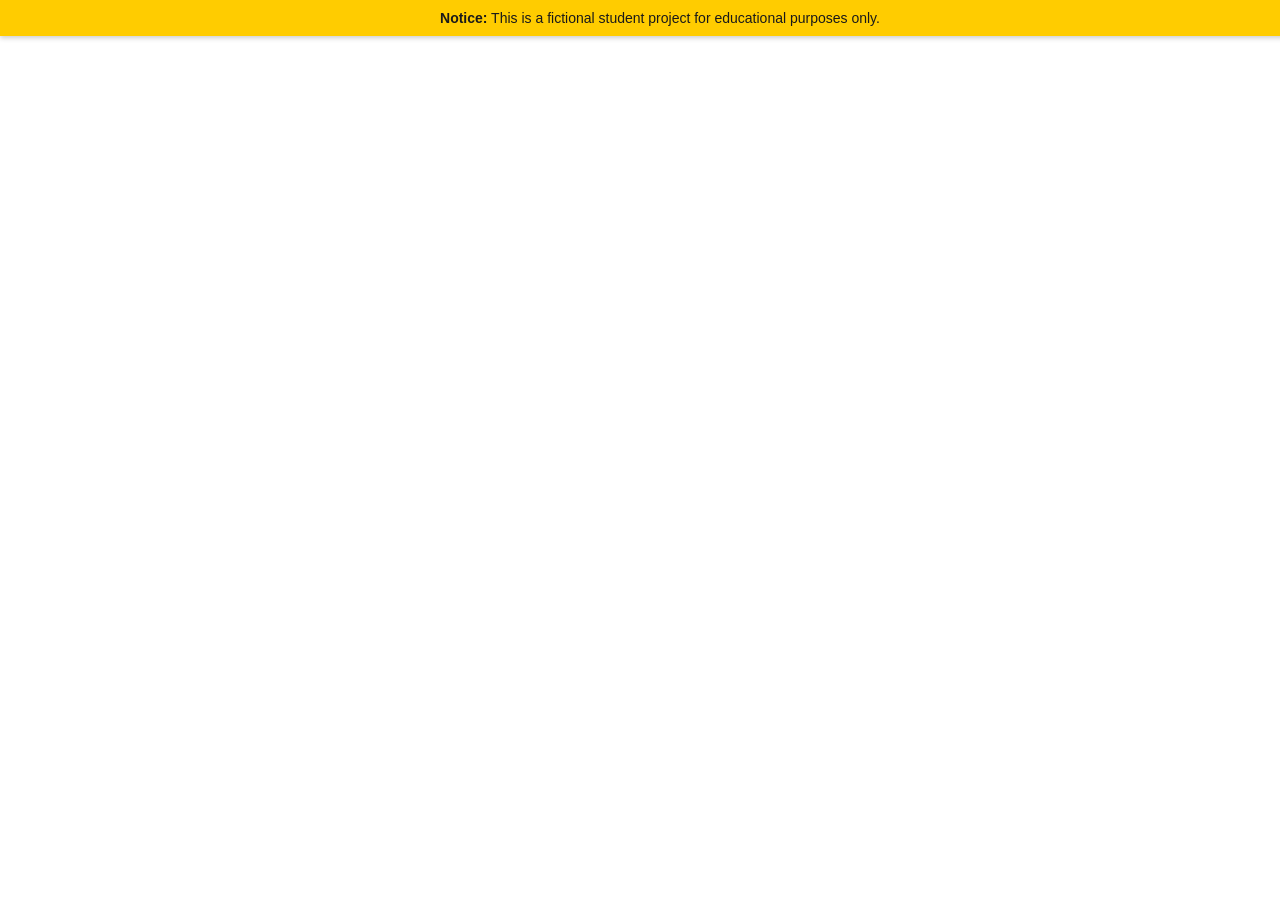
==== index.html @ adceaed8 "Added name to index.html file for Assignment 9" ====
<!--Thomas Rhoden - Assignment 9 -->
<!-- Marquasha Arce-->
<!DOCTYPE html>
<html lang="en">
    <head>
        <meta charset="UTF-8">
        <meta name="viewport" content="width=device-width, initial-scale=1.0">
        <title>My Website</title>
        <link rel="stylesheet" href="css/styles.css">
    </head>
    <body>
        <!-- Required Educational Notice Banner -->
        <div class="student-banner" role="status" aria-label="Educational Notice">
            <p><strong>Notice:</strong> This is a fictional student project for educational purposes only.</p>
        </div><!--End Required Educational Notice Banner -->
    </body>
</html>
---- css/styles.css ----
/*REQUIRED CSS FOR STUDENT BANNER*/
.student-banner {
  position: fixed;
  top: 0;
  left: 0;
  width: 100%;
  background-color: #ffcc00; 
  color: #1a1a1a; 
  text-align: center;
  padding: 10px 20px;
  font-family: sans-serif;
  font-size: 14px;
  box-shadow: 0 2px 5px rgba(0,0,0,0.2);
  z-index: 99999; 
}

.student-banner p {
  margin: 0;
  padding: 0;
}

body {
  padding-top: 40px; /* Adjust this number to match the height of your banner */
}
/*END OF REQUIRED CSS FOR STUDENT BANNER*/
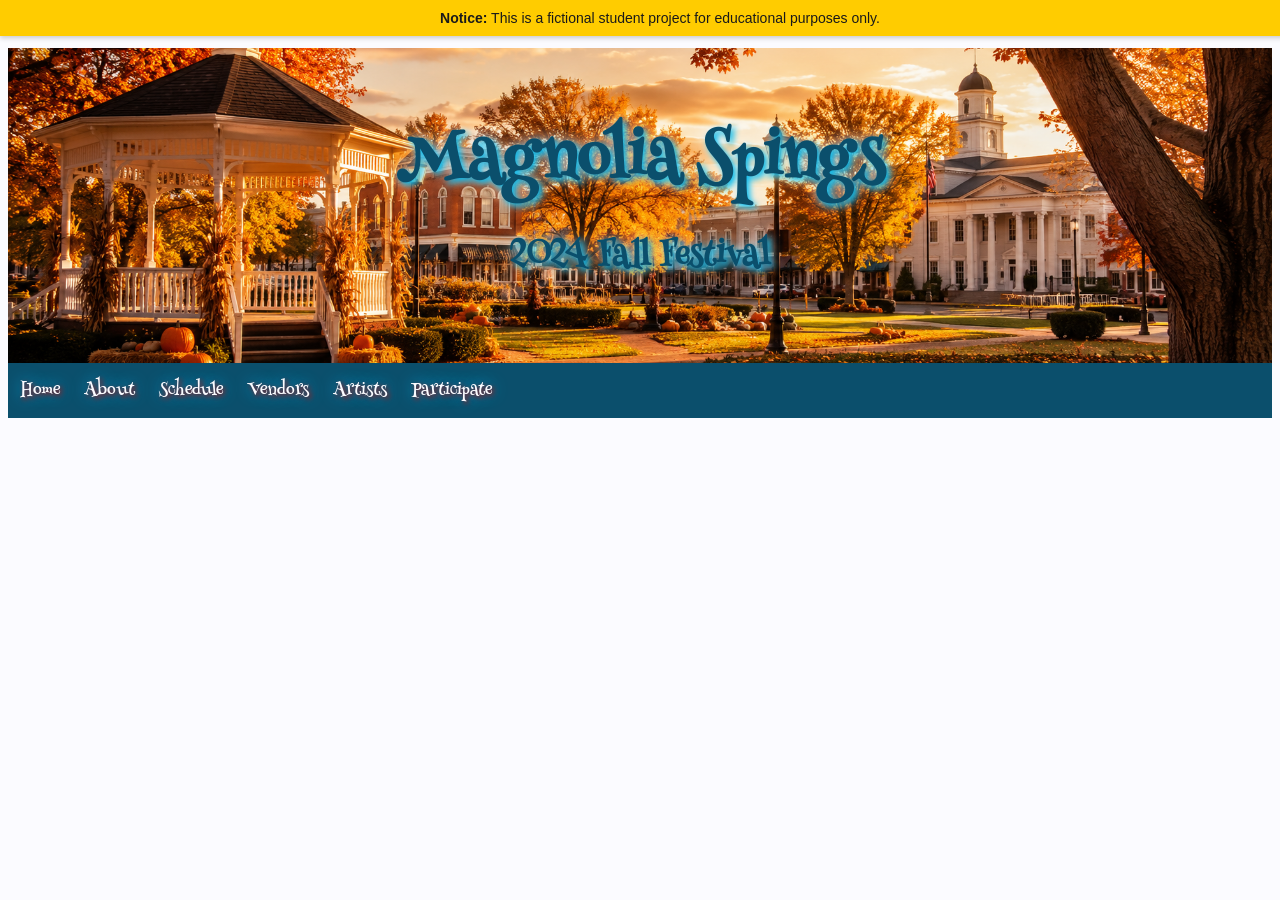
==== commit 5afbd519: "header + nav commit Adding in the main header section and navigation for index.html" ====
--- a/index.html
+++ b/index.html
@@ -1,17 +1,66 @@
-<!--Thomas Rhoden - Assignment 9 -->
-<!-- Marquasha Arce-->
+<!-- Team 5 -->
+<!-- Final Project -->
 <!DOCTYPE html>
 <html lang="en">
     <head>
         <meta charset="UTF-8">
         <meta name="viewport" content="width=device-width, initial-scale=1.0">
-        <title>My Website</title>
+        <title>Home | Magnolia Spings Fall Festival</title>
+        <link rel="stylesheet" href="https://www.w3schools.com/w3css/5/w3.css"> <!-- went with w3.css for this project -->
+        <link rel="preconnect" href="https://fonts.googleapis.com">
+        <link rel="preconnect" href="https://fonts.gstatic.com" crossorigin>
+        <link href="https://fonts.googleapis.com/css2?family=Henny+Penny&display=swap" rel="stylesheet">
         <link rel="stylesheet" href="css/styles.css">
+        <!-- to activate favicon later... <link rel=""icon" href="images/favicon.png" type="image/png"> -->
     </head>
     <body>
         <!-- Required Educational Notice Banner -->
         <div class="student-banner" role="status" aria-label="Educational Notice">
             <p><strong>Notice:</strong> This is a fictional student project for educational purposes only.</p>
         </div><!--End Required Educational Notice Banner -->
+    
+        <header>
+            <!-- Main Hero Image modified from w3 -->
+            <div class="hero-image">
+                <img src="images/imgtop.jpg" alt="Fall Scene in Rural Georgia" class="hero-bg">
+                <div class="hero-text"> <!-- Text Over the Main Hero Image -->
+                    <h1 class="playpen-sans">Magnolia Spings</h1>
+                    <p>2024 Fall Festival</p>
+                </div>
+            </div>
+        </header> <!-- End hero image -->
+    
+        <nav>
+            <!--Navigation Bar part modified from w3 -->
+            <div class="navbar">
+                <a href="index.html">Home</a> 
+                <a href="about.html">About</a> 
+                <a href="schedule.html">Schedule</a> 
+                <a href="vendors.html">Vendors</a>
+                <a href="artists.html">Artists</a>
+                <a href="participate.html">Participate</a>
+            </div>
+        </nav> <!--Navigation Bar part modified from w3 -->
+    
+        <section>
+            <!-- start of normal content section -->
+
+
+        </section> <!-- End normal content section -->
+
+        <footer> <!-- start footer section -->
+
+
+        </footer> <!-- end of footer section -->
+    
+    
+    
+    
+    
+    
+    
+    
+    
+    
     </body>
 </html>
--- a/css/styles.css
+++ b/css/styles.css
@@ -23,3 +23,108 @@
   padding-top: 40px; /* Adjust this number to match the height of your banner */
 }
 /*END OF REQUIRED CSS FOR STUDENT BANNER*/
+
+/* Recommended Color and other variables */
+:root {
+  --black: #040F16; /* ink black, i.e., our black for this website */
+  --red: #B80C09; /* brick ember, i.e., our red for this website */
+  --blue: #0B4F6C; /* yale blue, i.e., our blue for this website*/
+  --sky: #01BAEF; /* bright sky, i.e., our light blue for this website*/
+  --white: #FBFBFF; /* ghost white, i.e., our white for this website*/
+}
+/* END OF variable section */
+
+/* main body */
+body {
+	background-color: var(--white);
+	font-family: "Henny Penny", system-ui;
+	}
+
+/* Google Font "Henny Penny" */
+.henny-penny-regular {
+  font-family: "Henny Penny", system-ui;
+  font-weight: 400;
+  font-style: normal;
+}
+/* END OF Google Font "Henny Penny" */
+
+/* top hero image elements */
+.hero-image {
+  position: relative;
+  width: 100%;
+  height: 35vh;
+  overflow: hidden;
+}
+
+.hero-bg {
+  position: absolute;
+  top: 0;
+  left: 0;
+  width: 100%;
+  height: 100%;
+  object-fit: cover;
+  z-index: 1;
+}
+
+.hero-text {
+  position: absolute;
+  top: 50%;
+  left: 50%;
+  transform: translate(-50%, -50%);
+  text-align: center;
+  z-index: 2;
+  width: 100%;
+  padding: 0 20px;
+}
+
+.hero-text h1 {
+  font-family: "Henny Penny", system-ui;
+  font-size: 4rem;
+  font-weight: 900;
+  margin: 0 0 8px 0;
+  color: var(--blue);
+  text-shadow: 3px 3px 6px var(--sky), 0 0 15px var(--white);
+}
+
+.hero-text p {
+  font-size: 2rem;
+  font-weight: 600;
+  margin: 0 0 20px 0;
+  color: var(--blue);
+  text-shadow: 3px 3px 6px var(--sky), 0 0 15px var(--white);
+}
+/* END OF hero image bits */
+
+/* navigation bar elements only */
+.navbar {
+  width: 100%;
+  background-color: var(--blue);
+  overflow: auto;
+}
+
+.navbar a {
+  float: left;
+  padding: 12px;
+  color: var(--white);
+  text-shadow: 2px 2px 5px var(--red), 0 0 15px var(--sky);
+  text-decoration: none;
+  font-size: 17px;
+}
+
+.navbar a:hover {
+  background-color: var(--white);
+  color: var(--blue);
+  text-shadow: 2px 2px 5px var(--sky), 0 0 15px var(--white);
+}
+
+@media screen and (max-width: 500px) {
+  .navbar a {
+    float: none;
+    display: block;
+  }
+}
+
+.mySlides {
+	display:none;
+}
+/* END OF navigation bar elements only */
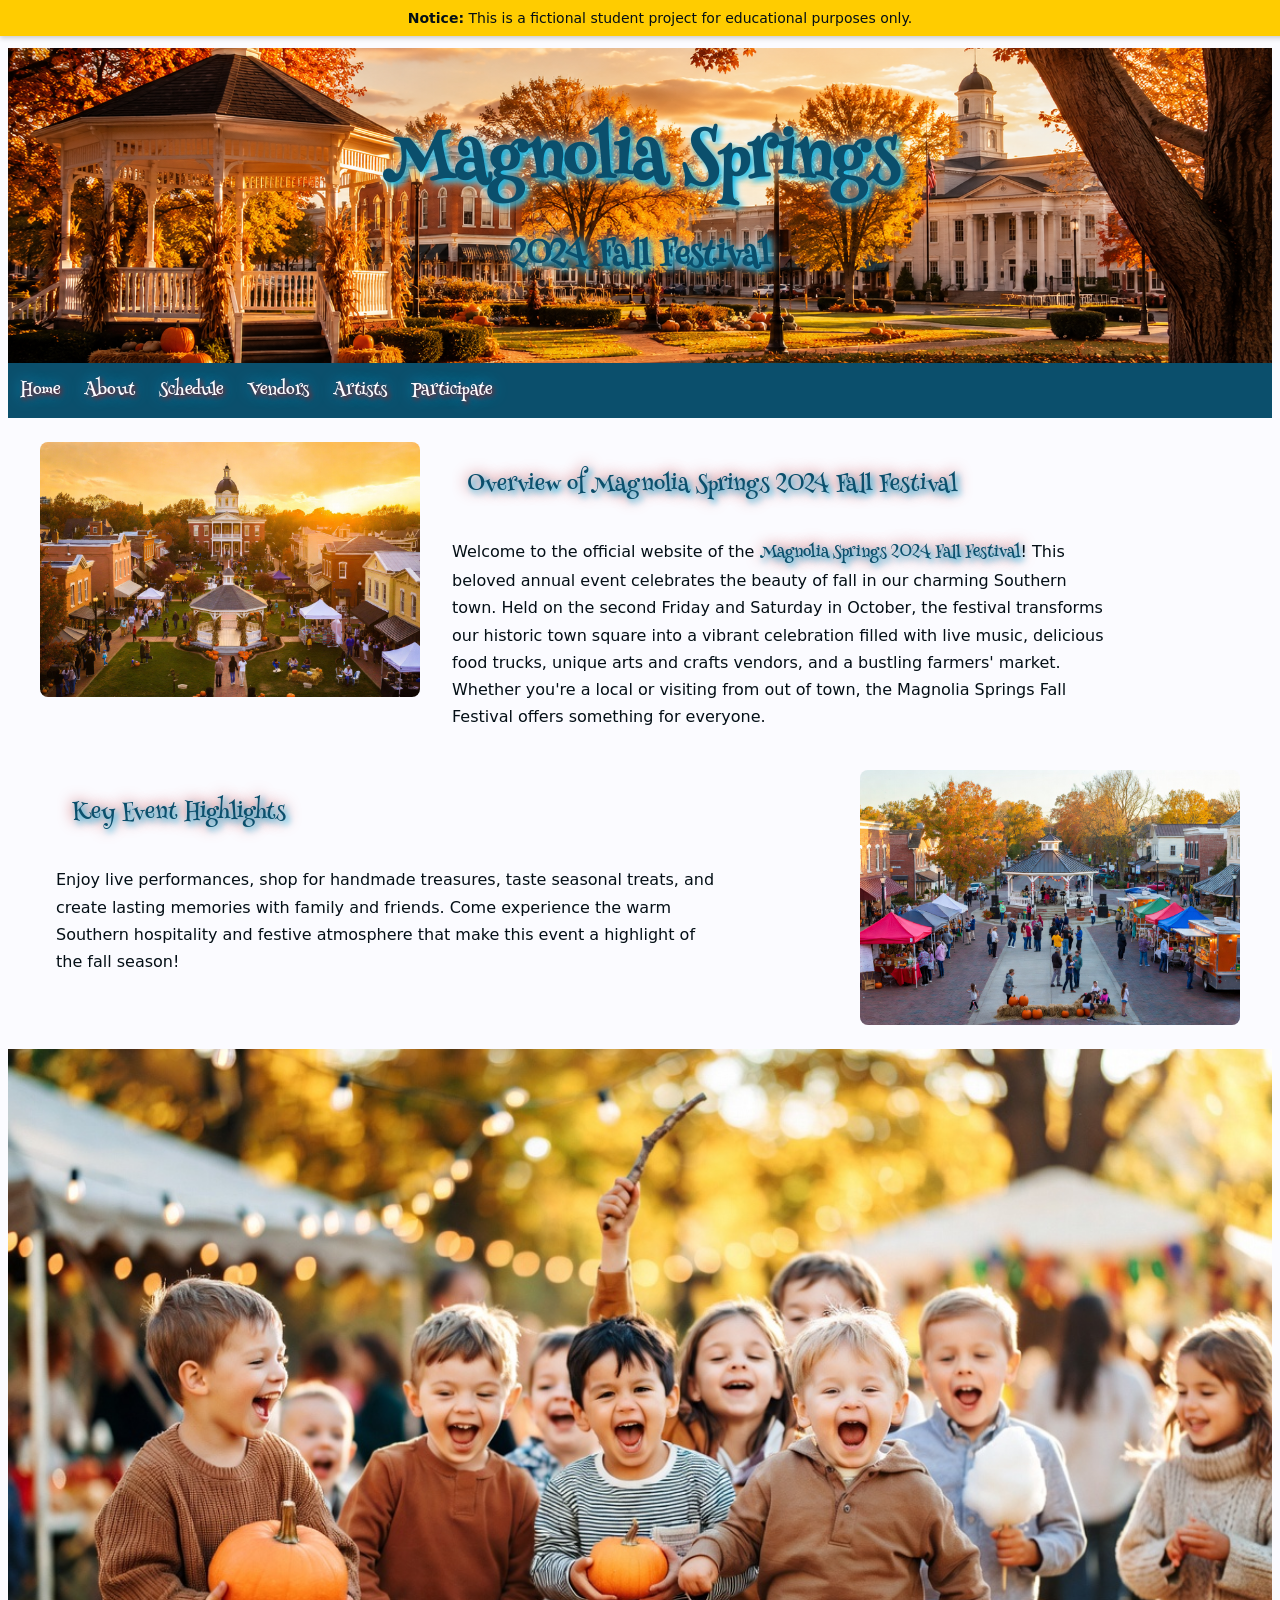
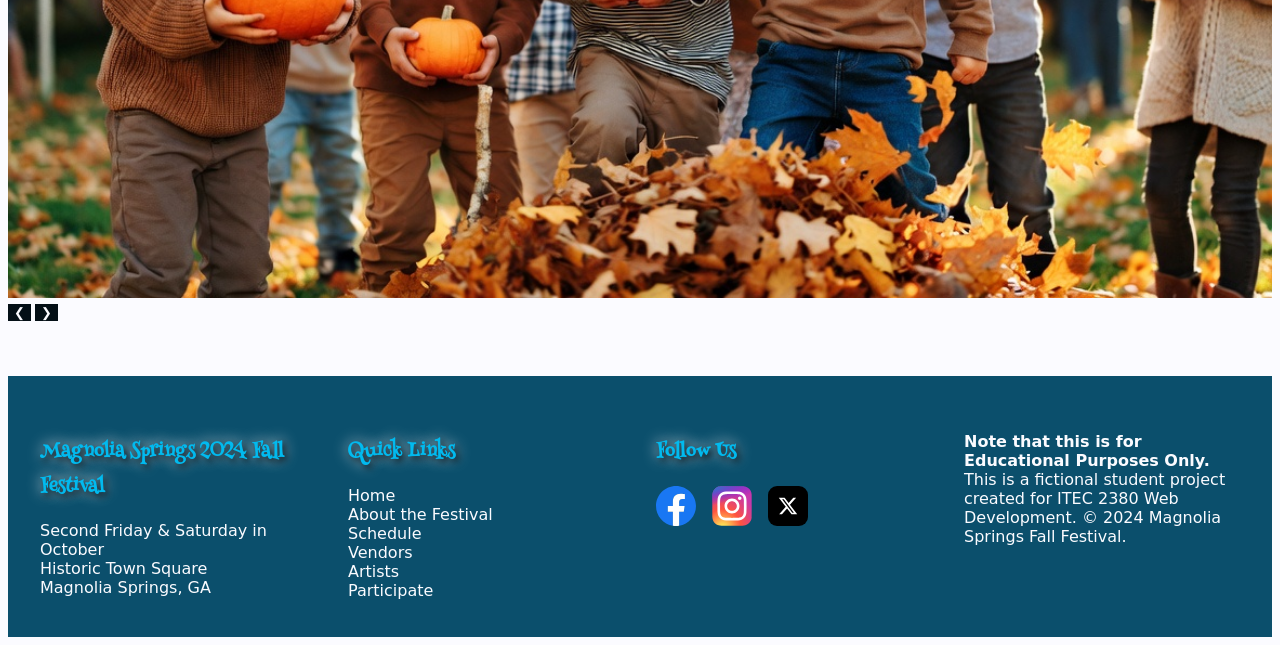
==== commit bb933f62: "Update index.html Added name to index.html file for Assignment 9" ====
--- a/index.html
+++ b/index.html
@@ -1,17 +1,17 @@
-<!-- Team 5 -->
-<!-- Final Project -->
+<!-- Michael Greene -->
+<!-- Assignment #9 -->
 <!DOCTYPE html>
 <html lang="en">
     <head>
         <meta charset="UTF-8">
         <meta name="viewport" content="width=device-width, initial-scale=1.0">
-        <title>Home | Magnolia Spings Fall Festival</title>
+        <title>Home | Magnolia Springs Fall Festival</title>
         <link rel="stylesheet" href="https://www.w3schools.com/w3css/5/w3.css"> <!-- went with w3.css for this project -->
         <link rel="preconnect" href="https://fonts.googleapis.com">
         <link rel="preconnect" href="https://fonts.gstatic.com" crossorigin>
         <link href="https://fonts.googleapis.com/css2?family=Henny+Penny&display=swap" rel="stylesheet">
         <link rel="stylesheet" href="css/styles.css">
-        <!-- to activate favicon later... <link rel=""icon" href="images/favicon.png" type="image/png"> -->
+        <link rel="icon" href="images/favicon.png" type="image/png">
     </head>
     <body>
         <!-- Required Educational Notice Banner -->
@@ -24,7 +24,7 @@
             <div class="hero-image">
                 <img src="images/imgtop.jpg" alt="Fall Scene in Rural Georgia" class="hero-bg">
                 <div class="hero-text"> <!-- Text Over the Main Hero Image -->
-                    <h1 class="playpen-sans">Magnolia Spings</h1>
+                    <h1 class="playpen-sans">Magnolia Springs</h1>
                     <p>2024 Fall Festival</p>
                 </div>
             </div>
@@ -44,23 +44,96 @@
     
         <section>
             <!-- start of normal content section -->
+            <div class="flex-section" id="overview">
+                <div class="flex-left">
+                    <img class="flex-img" src="images/flyover.jpg" alt="Flyover View of Festival">
+                </div>
+                <div class="flex-content">
+                    <h2>Overview of Magnolia Springs 2024 Fall Festival</h2>
+                    <p>Welcome to the official website of the <span class="logotext">Magnolia Springs 2024 Fall Festival</span>! This beloved annual event celebrates the beauty of fall in our charming Southern town. Held on the second Friday and Saturday in October, the festival transforms our historic town square into a vibrant celebration filled with live music, delicious food trucks, unique arts and crafts vendors, and a bustling farmers' market. Whether you're a local or visiting from out of town, the Magnolia Springs Fall Festival offers something for everyone.</p>
+                </div>
+            </div>
 
-
+            <div class="flex-section image-right" id="highlights">
+                <div class="flex-left">
+                    <img class="flex-img" src="images/highlights.jpg" alt="Flyover View of Festival">
+                </div>
+                <div class="flex-content">
+                    <h2>Key Event Highlights</h2>
+                    <p>Enjoy live performances, shop for handmade treasures, taste seasonal treats, and create lasting memories with family and friends. Come experience the warm Southern hospitality and festive atmosphere that make this event a highlight of the fall season!</p>
+                </div>
+            </div>
+            
+            <div class="w3-content w3-display-container"> <!-- slideshow section modified from w3-->
+                <img class="mySlides" src="images/festival-children.jpg" alt="Children Enjoying Festival" style="width:100%">
+                <img class="mySlides" src="images/festival-truck.jpg" alt="People at Foodtruck" style="width:100%">
+                <img class="mySlides" src="images/festival-singers.jpg" alt="Singers Performing at Festival" style="width:100%">
+                <img class="mySlides" src="images/festival-trinkets.jpg" alt="People at a Local Vendors Stand" style="width:100%">
+                <button class="w3-button custom-slide-btn w3-display-left" onclick="plusDivs(-1)">&#10094;</button>
+                <button class="w3-button custom-slide-btn w3-display-right" onclick="plusDivs(1)">&#10095;</button>
+            </div>
         </section> <!-- End normal content section -->
 
         <footer> <!-- start footer section -->
+            <div class="footer-content">
+                    <div class="footer-section">
+                        <h3>Magnolia Springs 2024 Fall Festival</h3>
+                        <p>Second Friday &amp; Saturday in October<br>
+                        Historic Town Square<br>
+                        Magnolia Springs, GA</p>
+                    </div>
 
+                    <div class="footer-section">
+                        <h3>Quick Links</h3>
+                        <a href="index.html">Home</a><br>
+                        <a href="about.html">About the Festival</a><br>
+                        <a href="schedule.html">Schedule</a><br>
+                        <a href="vendors.html">Vendors</a><br>
+                        <a href="artists.html">Artists</a><br>
+                        <a href="participate.html">Participate</a>
+                    </div>
 
+                    <div class="footer-section">
+                        <h3>Follow Us</h3>
+                        <div class="social-links">
+                            <a href="https://www.facebook.com" target="_blank" aria-label="Visit our Facebook page">
+                                <img src="images/fb.svg" alt="Facebook">
+                            </a>
+                            <a href="https://www.instagram.com" target="_blank" aria-label="Vist our Instagram page">
+                                <img src="images/ig.svg" alt="Instagram">
+                            </a>
+                            <a href="https://www.x.com" target="_blank" aria-label="X (Twitter)">
+                                <img src="images/x.svg" alt="Visit our X (Twitter) page">
+                            </a>
+                        </div>
+                    </div>
+
+                    <div class="footer-section">
+                        <p><strong>Note that this is for Educational Purposes Only.</strong> This is a fictional student project created for ITEC 2380 Web Development. &copy; 2024 Magnolia Springs Fall Festival.</p>
+                    </div>
+                </div>
         </footer> <!-- end of footer section -->
-    
-    
-    
-    
-    
-    
-    
-    
-    
-    
+        
+        <script> <!-- some JavaScript from w3 -->
+            var slideIndex = 1;
+            showDivs(slideIndex);
+            function plusDivs(n) {
+                showDivs(slideIndex += n);
+            }
+            function showDivs(n) {
+                var i;
+                var x = document.getElementsByClassName("mySlides");
+                if (n > x.length) {
+                    slideIndex = 1
+                }
+                if (n < 1) {
+                    slideIndex = x.length
+                }
+                for (i = 0; i < x.length; i++) {
+                    x[i].style.display = "none";  
+                }
+            x[slideIndex-1].style.display = "block";  
+            }
+        </script>
     </body>
 </html>
--- a/css/styles.css
+++ b/css/styles.css
@@ -38,7 +38,29 @@
 body {
 	background-color: var(--white);
 	font-family: "Henny Penny", system-ui;
-	}
+}
+h2 {
+	font-family: "Henny Penny", system-ui;
+	color: var(--blue);
+  text-shadow: 3px 3px 6px var(--sky), 0 0 15px var(--red);
+	font-size: 1.4rem;
+	font-weight: 500;
+	text-align: left;
+	padding: 1rem;
+}
+
+p {
+  color: var(--black);
+  font-family: system-ui;
+}
+
+.logotext {
+	font-family: "Henny Penny", system-ui;
+  color: var(--blue);
+  text-shadow: 3px 3px 6px var(--sky), 0 0 15px var(--red);
+}
+/* END OF main body */
+
 
 /* Google Font "Henny Penny" */
 .henny-penny-regular {
@@ -87,6 +109,7 @@
 }
 
 .hero-text p {
+  font-family: "Henny Penny", system-ui;
   font-size: 2rem;
   font-weight: 600;
   margin: 0 0 20px 0;
@@ -127,4 +150,148 @@
 .mySlides {
 	display:none;
 }
-/* END OF navigation bar elements only */+/* END OF navigation bar elements only */
+
+
+/* flex elements */
+.flex-section {
+    display: flex;
+    align-items: flex-start;
+    gap: 2rem;
+    max-width: 1200px;
+    margin: 1.5rem auto;
+    padding: 0 1.5rem;
+}
+
+.flex-left {
+    flex: 0 0 35%;
+    max-width: 380px;
+}
+
+.flex-img {
+    width: 100%;
+    max-width: 100%;
+    height: auto;
+    display: block;
+    border-radius: 8px;
+}
+
+.flex-content {
+    flex: 1;
+    min-width: 0;
+    padding-top: 0.5rem;
+}
+
+.flex-content h2 {
+    text-align: left;
+    margin-top: 0;
+    margin-bottom: 1rem;
+}
+
+.flex-content p {
+    margin-top: 0;
+    line-height: 1.7;
+    max-width: 65ch;
+}
+
+.flex-section.image-right {
+    flex-direction: row-reverse;
+}
+
+.flex-section.image-right .flex-content {
+    padding-left: 1rem;
+}
+/* END of flex elements */
+
+/* Some edits to the slideshow element */
+.custom-slide-btn {
+    background-color: var(--black) !important; /* since the w3-black is ugly IMO */
+    color: var(--white) !important;
+    border: none;
+}
+
+.custom-slide-btn:hover {
+    background-color: var(--blue) !important;
+    color: var(--white) !important;
+}
+/* END OF slideshow elements part */
+
+/* footer content */
+footer {
+    background-color: var(--blue);
+    font-family: system-ui;
+    color: var(--white);
+    padding: 2.5rem 1.5rem 1.5rem;
+    margin-top: 3rem;
+    text-align: center;
+}
+
+.footer-content {
+    max-width: 1200px;
+    margin: 0 auto;
+    display: flex;
+    flex-wrap: wrap;
+    gap: 2rem;
+    justify-content: center;
+}
+
+.footer-section {
+    flex: 1;
+    min-width: 220px;
+    text-align: left;
+}
+
+.footer-section h3 {
+    color: var(--sky);
+    text-shadow: 3px 3px 6px var(--black), 0 0 15px var(--white);
+    margin-bottom: 1rem;
+    font-family: "Henny Penny", system-ui;
+}
+
+.footer-section p {
+    color: var(--white);
+    font-family: system-ui;
+}
+
+.footer-section a {
+    color: var(--white);
+    text-decoration: none;
+}
+
+.footer-section a:hover {
+    color: var(--sky);
+    text-decoration: underline;
+}
+
+.social-links {
+    display: flex;
+    gap: 1rem;
+    justify-content: flex-start;
+}
+
+.social-links img {
+    width: 40px;
+    height: 40px;
+    transition: transform 0.2s;
+}
+
+.social-links img:hover {
+    transform: scale(1.15);
+}
+
+/* Mobile */
+@media (max-width: 768px) {
+    .footer-content {
+        flex-direction: column;
+        text-align: center;
+    }
+    
+    .footer-section {
+        text-align: center;
+    }
+    
+    .social-links {
+        justify-content: center;
+    }
+}
+/* END OF footer part */
